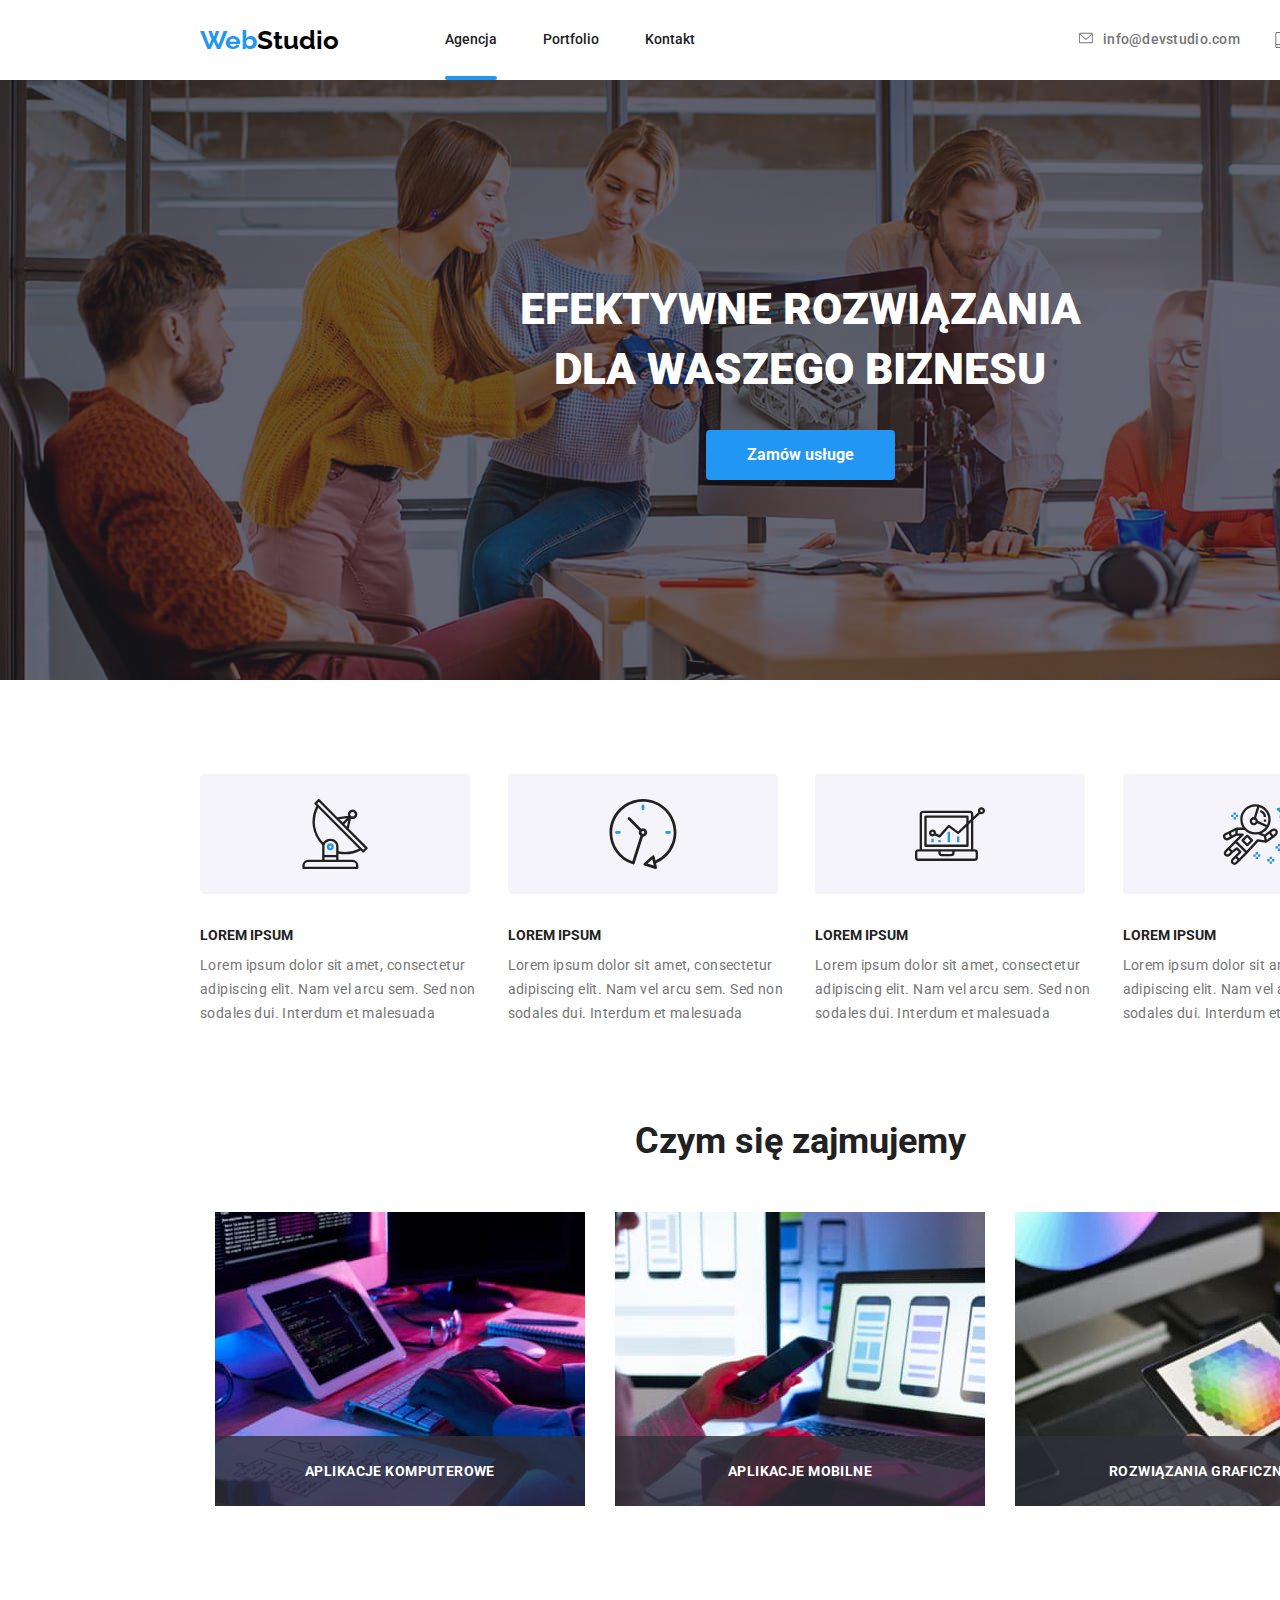
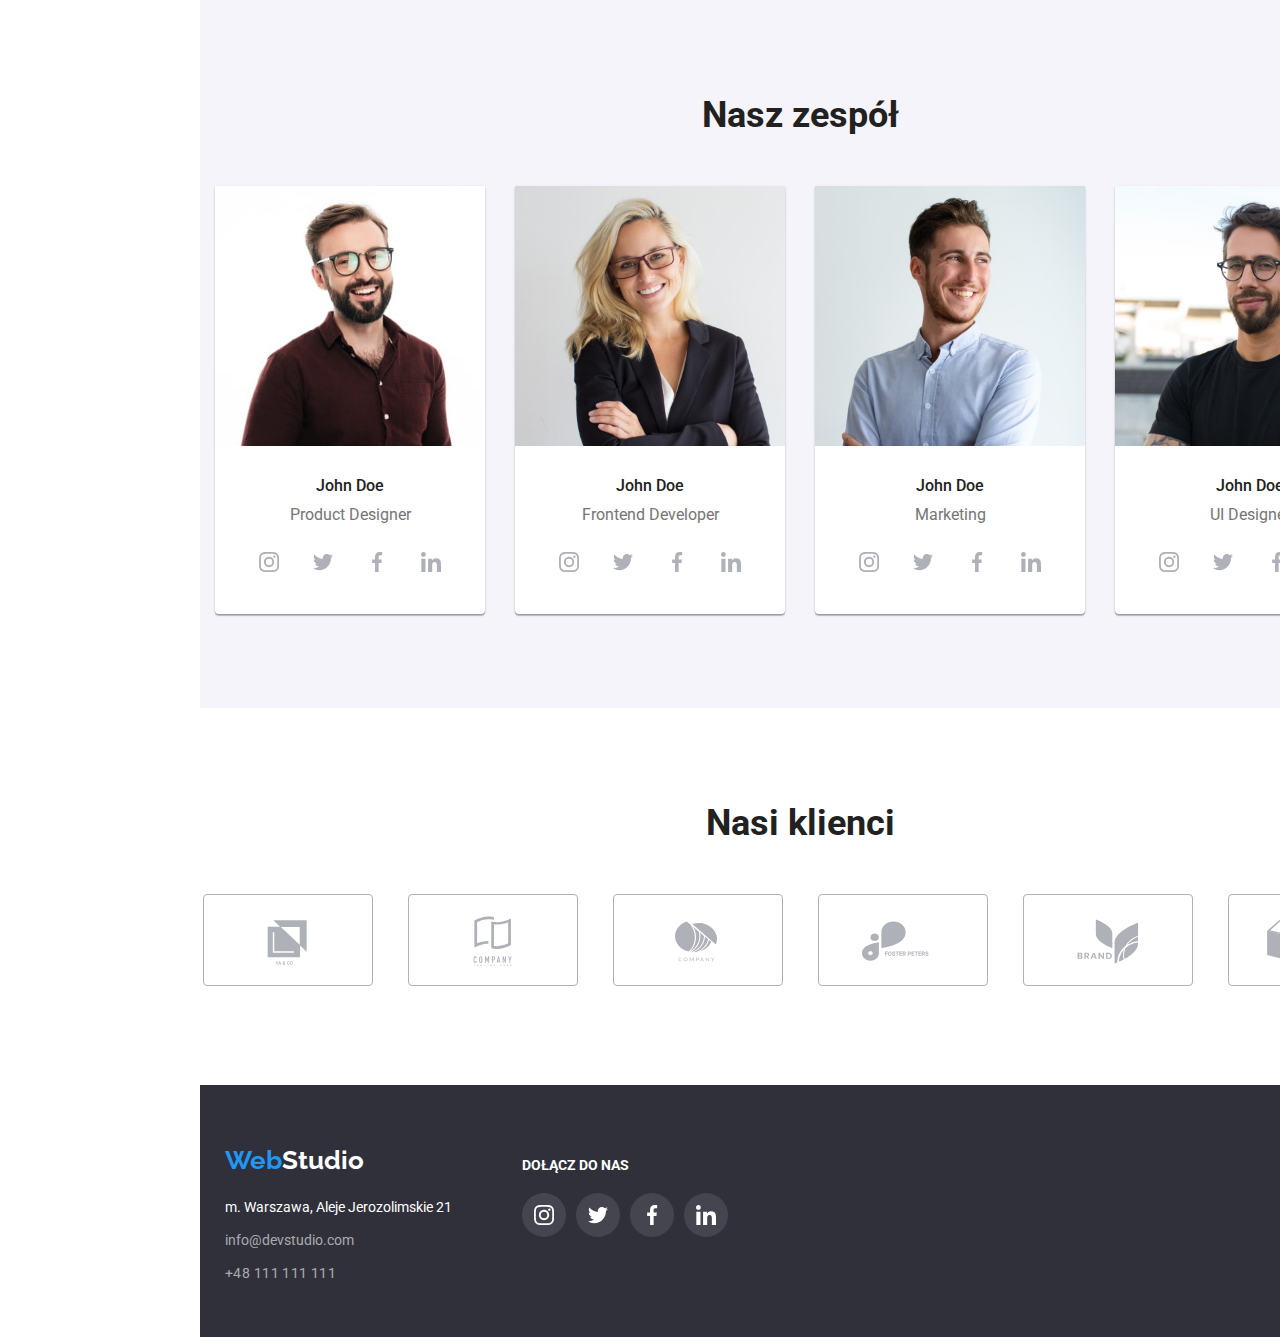
==== index.html @ d4139008 "init" ====
<!DOCTYPE html>
<html lang="pl">
  <head>
    <meta charset="UTF-8" />
    <meta http-equiv="X-UA-Compatible" content="IE=edge" />
    <meta name="viewport" content="width=device-width, initial-scale=1.0" />
    <title>Studio</title>
    <link rel="preconnect" href="https://fonts.googleapis.com" />
    <link rel="preconnect" href="https://fonts.gstatic.com" crossorigin />
    <link
      href="https://fonts.googleapis.com/css2?family=Raleway:wght@700&family=Roboto:wght@400;500;700;900&display=swap"
      rel="stylesheet"
    />
    <link rel="stylesheet" href="./css/modern-normalize.min.css" />
    <link rel="stylesheet" href="./css/styles.css" />
  </head>
  <body>
    <header class="head-container">
      <div class="mainpagefont"><span class="sitename">Web</span>Studio</div>
      <nav>
        <ul class="site-nav">
          <li>
            <a class="link" href="./index.html">Agencja</a>
            <div class="is-active"></div>
          </li>
          <li>
            <a class="link" href="./portfolio.html" target="_blank"
              >Portfolio</a
            >
          </li>
          <li><a class="link" href="/">Kontakt</a></li>
        </ul>
      </nav>
      <ul class="contacts no-points">
        <li class="header-contact-item">
          <a class="email-link" href="mailto:info@devstudio.com"
          ><svg class="envelope-icon" wight="16px" height="12px">
          <use href="./images/icons.svg#icon-envelope"></use>
          </svg> info@devstudio.com</a>
      </li>
        <li class="header-contact-item">
          <a class="phonenumber" href="tel:+48111111111">
          <svg class="phone-icon" wight="10px" height="16px">
          <use href="./images/icons.svg#icon-smartphone"></use>
        </svg> +48111111111</a>
      </li>
      </ul>
    </header>
    <main>
      <section class="sitetitle">
        <div class="sitetitle-shade"><h1 class="title">
          EFEKTYWNE ROZWIĄZANIA <br />
          DLA WASZEGO BIZNESU
        </h1>
        <button class="button-main" type="button" data-modal-open>Zamów usługe</button></div>
      </section>
      <ul class="no-points articles">
        <li>
          <svg class="article-box" widht="70px" height="70px">
            <use href="./images/icons.svg#icon-antenna-1"></use>
          </svg>
          <h3 class="article-title">LOREM IPSUM</h3>
          <p class="article-text">
            Lorem ipsum dolor sit amet, consectetur adipiscing elit. Nam vel
            arcu sem. Sed non sodales dui. Interdum et malesuada
          </p>
        </li>
        <li>
          <svg class="article-box" widht="70px" height="70px">
            <use href="./images/icons.svg#icon-clock-1"></use>
          </svg>
          <h3 class="article-title">LOREM IPSUM</h3>
          <p class="article-text">
            Lorem ipsum dolor sit amet, consectetur adipiscing elit. Nam vel
            arcu sem. Sed non sodales dui. Interdum et malesuada
          </p>
        </li>
        <li>
          <svg class="article-box" widht="70px" height="70px">
            <use href="./images/icons.svg#icon-diagram-1"></use>
          </svg>
          <h3 class="article-title">LOREM IPSUM</h3>
          <p class="article-text">
            Lorem ipsum dolor sit amet, consectetur adipiscing elit. Nam vel
            arcu sem. Sed non sodales dui. Interdum et malesuada
          </p>
        </li>
        <li>
          <svg class="article-box" widht="70px" height="70px">
            <use href="./images/icons.svg#icon-astronaut-1"></use>
          </svg>
          <h3 class="article-title">LOREM IPSUM</h3>
          <p class="article-text">
            Lorem ipsum dolor sit amet, consectetur adipiscing elit. Nam vel
            arcu sem. Sed non sodales dui. Interdum et malesuada
          </p>
        </li>
      </ul>
      <div>
        <section class="section">
          <h2 class="subtitle">Czym się zajmujemy</h2>
          <ul class="no-points whatwedo">
            <li>
              <div class="wedo"><img
                src="./images/img1.jpg"
                alt="Hands on keyboard coding in front of monitor"
                width="370"
                height="294"
              /><p class="label">Aplikacje komputerowe</p></div>
            </li>
            <li>
              <div class="wedo">
              <img
                src="./images/img2.jpg"
                alt="Phone holding on hand in front of computer"
                width="370"
                height="294"
              />
              <p class="label">Aplikacje mobilne</p>
            </div>
            </li>
            <li>
              <div class="wedo">
              <img
                src="./images/img3.jpg"
                alt="Checking colors on tablet"
                width="370"
                height="294"
              />
              <p class="label">Rozwiązania graficzne</p>
              </div>
            </li>
          </ul>
        </section>
      </div>
      <div class="section team">
        <section>
          <h2 class="subtitle ourteam">Nasz zespół</h2>
          <ul class="no-points teammembers">
            <li><figure class="team-part">
                <img
              
                src="./images/teammember1.jpg"
                alt="Man in brown shirt is smiling"
                width="270"
                height="260"
              />
              <ficaption>
              <p class="team-member">John Doe</p>
              <p class="team-position">Product Designer</p>
              <div class="socials-box">
                    <div class="social-icons">
                      <svg class="socialmedia" width="20px" height="20px">
                      <use href="./images/icons.svg#icon-instagram-2"></use>
                    </svg></div>
                    <div class="social-icons">
                    <svg class="socialmedia" width="20px" height="20px">
                      <use href="./images/icons.svg#icon-twitter-1"></use>
                    </svg></div>
                    <div class="social-icons">
                    <svg class="socialmedia"width="20px" height="20px">
                      <use href="./images/icons.svg#icon-facebook-1"></use>
                    </svg></div>
                    <div class="social-icons">
                      <svg class="socialmedia"width="20px" height="20px">
                      <use href="./images/icons.svg#icon-linkedin-1"></use>
                    </svg></div>
                  </div>
              </figcaption>
              </figure>
            </li>
            <li>
              <figure class="team-part">
                <img
                  src="./images/teammember2.jpg"
                  alt="Blond women with glasses is smiling"
                  width="270"
                  height="260"
                />
                <figcaption>
                  <p class="team-member">John Doe</p>
                  <p class="team-position">Frontend Developer</p>
                 <div class="socials-box">
                    <div class="social-icons">
                      <svg class="socialmedia" width="20px" height="20px">
                      <use href="./images/icons.svg#icon-instagram-2"></use>
                    </svg></div>
                    <div class="social-icons">
                    <svg class="socialmedia" width="20px" height="20px">
                      <use href="./images/icons.svg#icon-twitter-1"></use>
                    </svg></div>
                    <div class="social-icons">
                    <svg class="socialmedia" width="20px" height="20px">
                      <use href="./images/icons.svg#icon-facebook-1"></use>
                    </svg></div>
                    <div class="social-icons">
                      <svg class="socialmedia"width="20px" height="20px">
                      <use href="./images/icons.svg#icon-linkedin-1"></use>
                    </svg></div>
                  </div>
                </figcaption>
              </figure>
            </li>
            <li>
              <figure class="team-part">
                <img
                  src="./images/teammember3.jpg"
                  alt="Man in blue shirt is smiling"
                  width="270"
                  height="260"
                />
                <figcaption>
                  <p class="team-member">John Doe</p>
                  <p class="team-position">Marketing</p>
                  <div class="socials-box">
                    <div class="social-icons">
                      <svg class="socialmedia" width="20px" height="20px">
                      <use href="./images/icons.svg#icon-instagram-2"></use>
                    </svg></div>
                    <div class="social-icons">
                    <svg class="socialmedia" width="20px" height="20px">
                      <use href="./images/icons.svg#icon-twitter-1"></use>
                    </svg></div>
                    <div class="social-icons">
                    <svg class="socialmedia"width="20px" height="20px">
                      <use href="./images/icons.svg#icon-facebook-1"></use>
                    </svg></div>
                    <div class="social-icons">
                      <svg class="socialmedia"width="20px" height="20px">
                      <use href="./images/icons.svg#icon-linkedin-1"></use>
                    </svg></div>
                  </div>
                </figcaption>
              </figure>
            </li>
            <li>
              <figure class="team-part">
                <img
                  src="./images/teammember4.jpg"
                  alt="Man in blach T-shirt is smiling"
                  width="270"
                  height="260"
                />
                <figcaption>
                  <p class="team-member">John Doe</p>
                  <p class="team-position">UI Designer</p>
                  <div class="socials-box">
                    <div class="social-icons">
                      <svg class="socialmedia" width="20px" height="20px">
                      <use href="./images/icons.svg#icon-instagram-2"></use>
                    </svg></div>
                    <div class="social-icons">
                    <svg class="socialmedia" width="20px" height="20px">
                      <use href="./images/icons.svg#icon-twitter-1"></use>
                    </svg></div>
                    <div class="social-icons">
                    <svg class="socialmedia"width="20px" height="20px">
                      <use href="./images/icons.svg#icon-facebook-1"></use>
                    </svg></div>
                    <div class="social-icons">
                      <svg class="socialmedia"width="20px" height="20px">
                      <use href="./images/icons.svg#icon-linkedin-1"></use>
                    </svg></div>
                  </div>
                </figcaption>
              </figure>
            </li>
          </ul>
        </section>
      </div>
      <div>
        <section class="section">
          <h2 class="subtitle">Nasi klienci</h2>
          <ul class="no-points clients-box">
            <li>
              <svg class="client" width="106px" height="60.04px">
                <use href="./images/icons.svg#icon-Logo-1"></use>
              </svg>
            </li>
            <li>
              <svg class="client" width="106px" height="60.04px">
                <use href="./images/icons.svg#icon-Logo"></use>
              </svg>
            </li>
            <li>
              <svg class="client" width="106px" height="60px">
                <use href="./images/icons.svg#icon-Logo-2"></use>
              </svg>
            </li>
            <li>
              <svg class="client" width="106px" height="60px">
                <use href="./images/icons.svg#icon-Logo-3"></use>
              </svg>
            </li>
            <li>
              <svg class="client" width="106px" height="60px">
                <use href="./images/icons.svg#icon-Logo-4"></use>
              </svg>
            </li>
            <li>
              <svg class="client" width="106px" height="60px">
                <use href="./images/icons.svg#icon-Logo-5"></use>
              </svg>
            </li>
          </ul>
        </section>
      </div>
    </main>
    <footer class="foot-container">
      <div class="footer-blocks">
        <div class="footer-first-block">
          <div class="footermainpagefont"><span class="sitename">Web</span>Studio</div>
      <address class="company-address"> m. Warszawa, Aleje Jerozolimskie 21
      </address>
      <a class="footer-email-link" href="mailto:info@devstudio.com"
        >info@devstudio.com</a>
      <a class="footer-phonenumber" href="tel:+48111111111">+48 111 111 111</a>
    </div>
  <div class="footer-second-block">
    <p class="footer-join-us">Dołącz do nas</p>
              <div class="footer-socials-box">
                    <div class="footer-social-icons">
                      <svg class="footer-socialmedia" width="20px" height="20px">
                      <use href="./images/icons.svg#icon-instagram-2"></use>
                    </svg></div>
                    <div class="footer-social-icons">
                    <svg class="footer-socialmedia" width="20px" height="20px">
                      <use href="./images/icons.svg#icon-twitter-1"></use>
                    </svg></div>
                    <div class="footer-social-icons">
                    <svg class="footer-socialmedia"width="20px" height="20px">
                      <use href="./images/icons.svg#icon-facebook-1"></use>
                    </svg></div>
                    <div class="footer-social-icons">
                      <svg class="footer-socialmedia"width="20px" height="20px">
                      <use href="./images/icons.svg#icon-linkedin-1"></use>
                    </svg></div>
                  </div>
  </div>
</div>
</footer>
<div class="backdrop not-hidden is-hidden" data-modal>
  <div class="modal">
<button type="button" class="close-btn" data-modal-close><svg xmlns="http://www.w3.org/2000/svg" width="18" height="18" fill="none"><path fill="#000" d="M15 4.108 13.892 3 9.5 7.392 5.108 3 4 4.108 8.392 8.5 4 12.892 5.108 14 9.5 9.608 13.892 14 15 12.892 10.608 8.5 15 4.108Z"/></svg></button>
  </div>
</div>
<script src="./js/modal.js"></script>
</body>
</html>
---- css/styles.css ----
*,
*::before,
*::after {
  box-sizing: border-box;
}
:root {
  --brand-color: #2196f3;
  --almost-black: #212121;
  --total-black: #000000;
  --total-white: #ffffff;
  --light-grey: #757575;
  --dark-grey: #2f303a;
  --almost-white: #f5f4fa;
  --middle-grey: rgba(255, 255, 255, 0.6);
  --almost-grey: #ececec;
  --for-border: #eeeeee;
  --icon-border: #afb1b8;
  --footer-icon: rgba(255, 255, 255, 0.1);
  --shade: rgba(47, 48, 58, 0.4);
}
body {
  width: 1600px;
  font-family: "Roboto", "Raleway", sans-serif;
  font-style: normal;
  color: var(--almost-black);
}

.section {
  padding-top: 94px;
  padding-bottom: 94px;
}
header {
  width: 1600px;
}
.head-container {
  display: flex;
  width: 1200px;
  height: 80px;
  margin: 0 auto;
  justify-content: space-between;
  flex-direction: row;
  align-items: center;
}
/*header*/

.mainpagefont {
  display: inline-block;
  margin: 0;
  padding: 0;
  font-family: "Raleway";
  font-weight: 700;
  font-size: 26px;
  line-height: 1.19;
  color: var(--total-black);
  background-color: var(--total-white);
}
.sitename {
  color: var(--brand-color);
}
.link {
  text-decoration: none;
}
.site-nav {
  display: flex;
  max-height: 80px;
  justify-content: space-around;
  align-content: center;
  list-style-type: none;
  gap: 46px;
  margin-top: 0px;
  margin-left: 93px;
  margin-right: 371px;
  margin-bottom: 0px;
  padding-left: 0;
}
.site-nav .link {
  display: inline-block;
  font-weight: 500;
  font-size: 14px;
  line-height: 1.14;
  color: var(--almost-black);
  margin-top: 0;
  padding-top: 32px;
  padding-bottom: 28px;
  transition-property: color;
  transition-duration: 250ms;
  transition-timing-function: cubic-bezier(0.4, 0, 0.2, 1);
}
.site-nav .link:hover,
.site-nav .link:focus,
.site-nav .link:active {
  color: var(--brand-color);
}

.site-nav .is-active::after {
  content: "";
  display: block;
  width: auto;
  height: 4px;
  margin-bottom: 28px;
  border-radius: 2px;
  background-color: var(--brand-color);
}
.contacts {
  display: flex;
  padding: 0;
  margin: 0;
  justify-content: space-around;
  align-items: center;
  gap: 30px;
}
.envelope-icon {
  margin-right: 10px;
  fill: currentColor;
  cursor: pointer;
  transition-property: color;
  transition-duration: 250ms;
  transition-timing-function: cubic-bezier(0.4, 0, 0.2, 1);
}
.envelope-icon:hover,
.envelope-icon:focus {
  color: var(--brand-color);
}
.email-link {
  display: flex;
  text-decoration: none;
  font-weight: 500;
  font-size: 14px;
  line-height: 1.14;
  color: var(--light-grey);
  letter-spacing: 0.02em;
  width: 161px;
  height: 16px;
  cursor: pointer;
  transition-property: color;
  transition-duration: 250ms;
  transition-timing-function: cubic-bezier(0.4, 0, 0.2, 1);
}
.email-link:hover,
.email-link:focus {
  color: var(--brand-color);
}
.phonenumber {
  display: flex;
  flex-wrap: nowrap;
  text-decoration: none;
  font-weight: 500;
  font-size: 14px;
  line-height: 1.14;
  color: var(--light-grey);
  letter-spacing: 0.02em;
  width: 130px;
  height: 16px;
  cursor: pointer;
  transition-property: color;
  transition-duration: 250ms;
  transition-timing-function: cubic-bezier(0.4, 0, 0.2, 1);
}
.phone-icon {
  margin-right: 10px;
  fill: currentColor;
  cursor: pointer;
  transition-property: color;
  transition-duration: 250ms;
  transition-timing-function: cubic-bezier(0.4, 0, 0.2, 1);
}
.phonenumber:hover,
.phonenumber:focus,
.phonenumber:active {
  color: var(--brand-color);
}
.phone-icon:hover,
.phone-icon:focus {
  color: var(--brand-color);
}
/*main*/

.sitetitle {
  background-color: var(--dark-grey);
  display: flex;
  flex-direction: column;
  align-items: center;
  padding-bottom: 200px;

  background-image: url(../images/studio.jpg);
  background-position: center;
  background-size: cover;
  height: 600px;
}
.sitetitle-shade {
  width: 100%;

  background-color: var(--shade);
  display: flex;
  flex-direction: column;
  align-items: center;
  padding-bottom: 200px;

  height: 600px;
}
.title {
  margin: 0;
  padding: 200px 452px 30px 452px;
  font-weight: 900;
  font-size: 44px;
  text-align: center;
  line-height: 1.36;
  color: var(--total-white);
}

.button-main {
  align-items: center;
  margin: auto;
  padding: 10px 41px 10px 41px;
  background-color: var(--brand-color);
  border: var(--brand-color);
  border-radius: 4px;
  box-shadow: 0px 4px 4px rgba(0, 0, 0, 0.15);
  color: var(--total-white);
  cursor: pointer;
  font-weight: 700;
  font-size: 16px;
  line-height: 1.88;
}

.no-points {
  list-style-type: none;
}
.articles {
  display: flex;
  width: 1200px;
  margin: 0 auto;
  padding-top: 94px;
  padding-left: 0;
  gap: 30px;
}
.article-box {
  max-width: 270px;
  height: 120px;
  padding: 25px 100px;
  margin-bottom: 30px;
  border-radius: 4px;
  background-color: var(--almost-white);

  background-repeat: no-repeat;
  background-size: contain;
}
.article-title {
  margin: 0;
  padding-bottom: 10px;
  font-weight: 700;
  font-size: 14px;
  line-height: 1.14;
  text-transform: uppercase;
  color: var(--almost-black);
}
.article-text {
  margin: 0;
  font-size: 14px;
  line-height: 1.71;
  letter-spacing: 0.03em;
  color: var(--light-grey);
}

.whatwedo {
  display: flex;
  margin: 0 auto;
  width: 1200px;
  justify-content: center;
  gap: 30px;
  padding-left: 0;
}
.wedo {
  position: relative;
  margin: 0;
  top: 0;
  overflow: hidden;
}
.wedo > .label {
  position: absolute;
  width: 370px;
  height: 70px;
  font-style: normal;
  font-weight: 700;
  font-size: 14px;
  line-height: 16px;
  text-align: center;
  letter-spacing: 0.03em;
  text-transform: uppercase;
  color: var(--total-white);
  background-color: rgba(47, 48, 58, 0.8);
  top: 224px;
  left: 0;
  bottom: 0;
  margin: 0;
  padding-top: 27px;
}
.subtitle {
  font-weight: 700;
  font-size: 36px;
  line-height: 1.17;
  text-align: center;
  color: var(--almost-black);
  padding-bottom: 50px;
  margin: 0;
}
.team {
  background-color: var(--almost-white);
  width: 1200px;
  margin: 0 auto;
}
.ourteam {
  margin: 0;
  padding-bottom: 50px;
}

.teammembers {
  display: flex;
  margin: 0 auto;
  width: 1200px;
  justify-content: center;
  gap: 30px;
  padding-left: 0;
}
.team .team-part {
  background-color: var(--total-white);
  margin: 0 auto;
  width: 270px;
  height: 428px;
  box-shadow: 0px 1px 3px rgba(0, 0, 0, 0.12), 0px 1px 1px rgba(0, 0, 0, 0.14),
    0px 2px 1px rgba(0, 0, 0, 0.2);
  border-radius: 0px 0px 4px 4px;
}
.team-member {
  font-weight: 500;
  font-size: 16px;
  line-height: 1.19;
  color: var(--almost-black);
  margin: 0 auto;
  padding-top: 30px;
  padding-bottom: 10px;
  text-align: center;
}
.team-position {
  font-size: 16px;
  line-height: 1.19;
  color: var(--light-grey);
  text-align: center;
  margin: 0 auto;
  padding-bottom: 16px;
}
.socials-box {
  display: flex;
  margin: auto;
  margin-bottom: 18px;
  padding-bottom: 0;
  max-width: 206px;
  max-height: 56px;
  justify-content: space-around;
  gap: 10px;
}
.social-icons {
  width: 44px;
  height: 44px;
  border-radius: 50%;
  cursor: pointer;
  transition-property: background-color, fill;
  transition-duration: 250ms;
  transition-timing-function: cubic-bezier(0.4, 0, 0.2, 1);
}
.socialmedia {
  margin: 12px;
  fill: var(--icon-border);
}
.social-icons:hover,
.social-icons:focus {
  background-color: var(--brand-color);
}
.social-icons:hover > .socialmedia,
.social-icons:focus > .socialmedia {
  fill: var(--total-white);
}

.clients-box {
  display: flex;
  margin: 0 auto;
  width: 1200px;
  justify-content: space-around;
  gap: 30px;
  padding-left: 0;
  border-radius: 4px;
  background-repeat: no-repeat;
  background-size: contain;
}
.client {
  width: 170px;
  height: 92px;
  padding: 18px 32px 14px 32px;
  justify-content: center;
  fill: var(--icon-border);
  border: 1px solid var(--icon-border);
  border-radius: 4px;
  cursor: pointer;
  transition-property: fill, border, border-radius;
  transition-duration: 250ms;
  transition-timing-function: cubic-bezier(0.4, 0, 0.2, 1);
}
.client:hover,
.client:focus {
  fill: var(--brand-color);
  border: 1px solid var(--brand-color);
  border-radius: 4px;
}
/*portfolio*/
.container {
  max-width: 1200px;
  margin: 0 auto;
  padding: 0;
  padding-top: 94px;
  padding-bottom: 94px;
}
.buttons {
  display: flex;
  width: 572px;
  height: 54px;
  gap: 8px;
  justify-content: center;
  align-items: flex-start;
  margin: 0 auto;
  padding-left: 0;
  padding-top: 0;
  padding-bottom: 34px;
}

.portfolio-button {
  align-items: center;
  margin: auto;
  background-color: var(--almost-white);
  border: var(--brand-color);
  border-radius: 4px;
  color: var(--almost-black);
  cursor: pointer;
  font-weight: 500;
  font-size: 16px;
  line-height: 1.62;
  text-align: center;
  letter-spacing: 0.03em;
  transition-property: color, background-color, box-shadow;
  transition-duration: 250ms;
  transition-timing-function: cubic-bezier(0.4, 0, 0.2, 1);
}
.portfolio-button:hover,
.portfolio-button:focus,
.portfolio-button:active {
  color: var(--total-white);
  background-color: var(--brand-color);
  box-shadow: 0px 3px 1px rgba(0, 0, 0, 0.1), 0px 1px 2px rgba(0, 0, 0, 0.08),
    0px 2px 2px rgba(0, 0, 0, 0.12);
}

.all-projects {
  display: flex;
  max-width: 100%;
  flex-wrap: wrap;
  gap: 30px;
  margin: 0 auto;
  padding: 0;
  justify-content: space-around;
  align-content: space-around;
}
.project {
  display: block;
  margin: 0 auto;
  cursor: pointer;
  transition-property: box-shadow, transform;
  transition-duration: 250ms;
  transition-timing-function: cubic-bezier(0.4, 0, 0.2, 1);
}
.project:hover,
.project:focus {
  box-shadow: 0px 1px 1px rgba(0, 0, 0, 0.12), 0px 4px 4px rgba(0, 0, 0, 0.06),
    1px 4px 6px rgba(0, 0, 0, 0.16);
}
.all-projects .project {
  background-color: var(--total-white);
  width: 370px;
  height: 404px;
}
.aboutproject {
  position: relative;
  overflow: hidden;
}
.overlay {
  position: absolute;
  top: 0;
  left: 0;
  width: 100%;
  height: 100%;
  background-color: rgba(33, 150, 243, 0.9);
  transform: translatey(100%);
  transition: transform 250ms ease-in-out;
}
.overlay p {
  color: var(--total-white);
  font-size: 18px;
  line-height: 1.55;
  letter-spacing: 0.03em;
  padding: 49px 45px 49px 24px;
  margin: 0;
}
.project:hover .overlay {
  transform: translateX(0);
}

.undersign {
  border: 1px solid var(--for-border);
  border-top: none;
}
.portfolio-subtitle {
  font-weight: 700;
  font-size: 18px;
  line-height: 2;
  color: var(--almost-black);
  margin: 0;
  padding: 20px 24px 4px 24px;
}
.portfolio-link {
  font-size: 16px;
  line-height: 1.87;
  color: var(--light-grey);
  padding-left: 24px;
  padding-right: 24px;
  padding-bottom: 20px;
  margin: 0;
}

/*footer*/
footer {
  display: block;
  background-color: var(--dark-grey);
  width: 1600px;
  height: 252px;
  padding: 0;
}
.foot-container {
  width: 1200px;
  margin: 0 auto;
  padding-left: 25px;
}
.footer-blocks {
  display: flex;
}
.footer-first-block {
  display: inline-block;
  margin-right: 70px;
}
.footermainpagefont {
  font-family: "Raleway";
  font-weight: 700;
  font-size: 26px;
  line-height: 1.19;
  color: var(--total-white);
  padding-top: 60px;
  padding-bottom: 20px;
  margin-right: 70px;
}
.company-address {
  font-style: normal;
  font-size: 14px;
  line-height: 1.71;
  color: var(--total-white);
  padding-bottom: 9px;
}
.footer-email-link {
  display: block;
  text-decoration: none;
  font-size: 14px;
  line-height: 1.71;
  color: var(--middle-grey);
  padding-bottom: 9px;
  transition-property: color;
  transition-duration: 250ms;
  transition-timing-function: cubic-bezier(0.4, 0, 0.2, 1);
}
.footer-phonenumber {
  display: block;
  text-decoration: none;
  font-size: 14px;
  line-height: 1.71;
  letter-spacing: 0.03em;
  color: var(--middle-grey);
  transition-property: color;
  transition-duration: 250ms;
  transition-timing-function: cubic-bezier(0.4, 0, 0.2, 1);
}
.footer-email-link:hover,
.footer-email-link:focus,
.footer-email-link:active {
  color: var(--brand-color);
}

.footer-phonenumber:hover,
.footer-phonenumber:focus,
.footer-phonenumber:active {
  color: var(--brand-color);
}
.footer-second-block {
  display: inline-block;
  margin-top: 72px;
  width: 206px;
  height: 80px;
}
.footer-join-us {
  font-size: 14px;
  font-weight: 700;
  line-height: 1.17;
  text-transform: uppercase;
  color: var(--total-white);
  margin: 0 auto;
  padding-bottom: 20px;
}
.footer-socials-box {
  display: flex;
  margin: auto;
  padding: 0;
  justify-content: space-around;
  gap: 10px;
}
.footer-social-icons {
  width: 44px;
  height: 44px;
  background-color: var(--footer-icon);
  border-radius: 50%;
  cursor: pointer;
  transition-property: background-color, fill;
  transition-duration: 250ms;
  transition-timing-function: cubic-bezier(0.4, 0, 0.2, 1);
}
.footer-socialmedia {
  margin: 12px;
  fill: var(--total-white);
}
.footer-social-icons:hover,
.footer-social-icons:focus {
  background-color: var(--brand-color);
}
.footer-social-icons:hover > .footer-socialmedia,
.footer-social-icons:focus > .footer-socialmedia {
  fill: var(--total-white);
}

/*okno modalne*/
.backdrop {
  position: fixed;
  top: 0;
  left: 0;
  width: 100%;
  height: 100%;
  background: rgba(0, 0, 0, 0.2);
}
.modal {
  position: absolute;
  top: 50%;
  left: 50%;
  width: 528px;
  min-height: 581px;
  place-items: center;
  transform: translate(-50%, -50%);
  background: var(--total-white);
  box-shadow: 0px 1px 3px rgba(0, 0, 0, 0.12), 0px 1px 1px rgba(0, 0, 0, 0.14),
    0px 2px 1px rgba(0, 0, 0, 0.2);
  border-radius: 4px;
}
.not-hidden {
  transition-duration: 1s;
  transition-delay: 10ms;
  transform: scale(1);
  opacity: 1;
}

.close-btn {
  position: absolute;
  display: block;
  top: 8px;
  right: 8px;
  width: 30px;
  height: 30px;
  padding: 6px;
  align-content: center;
  background-color: var(--total-white);
  border: 1px solid rgba(0, 0, 0, 0.1);
  border-radius: 50%;
  cursor: pointer;
}
.is-hidden {
  opacity: 0;
  visibility: hidden;
  pointer-events: none;
}
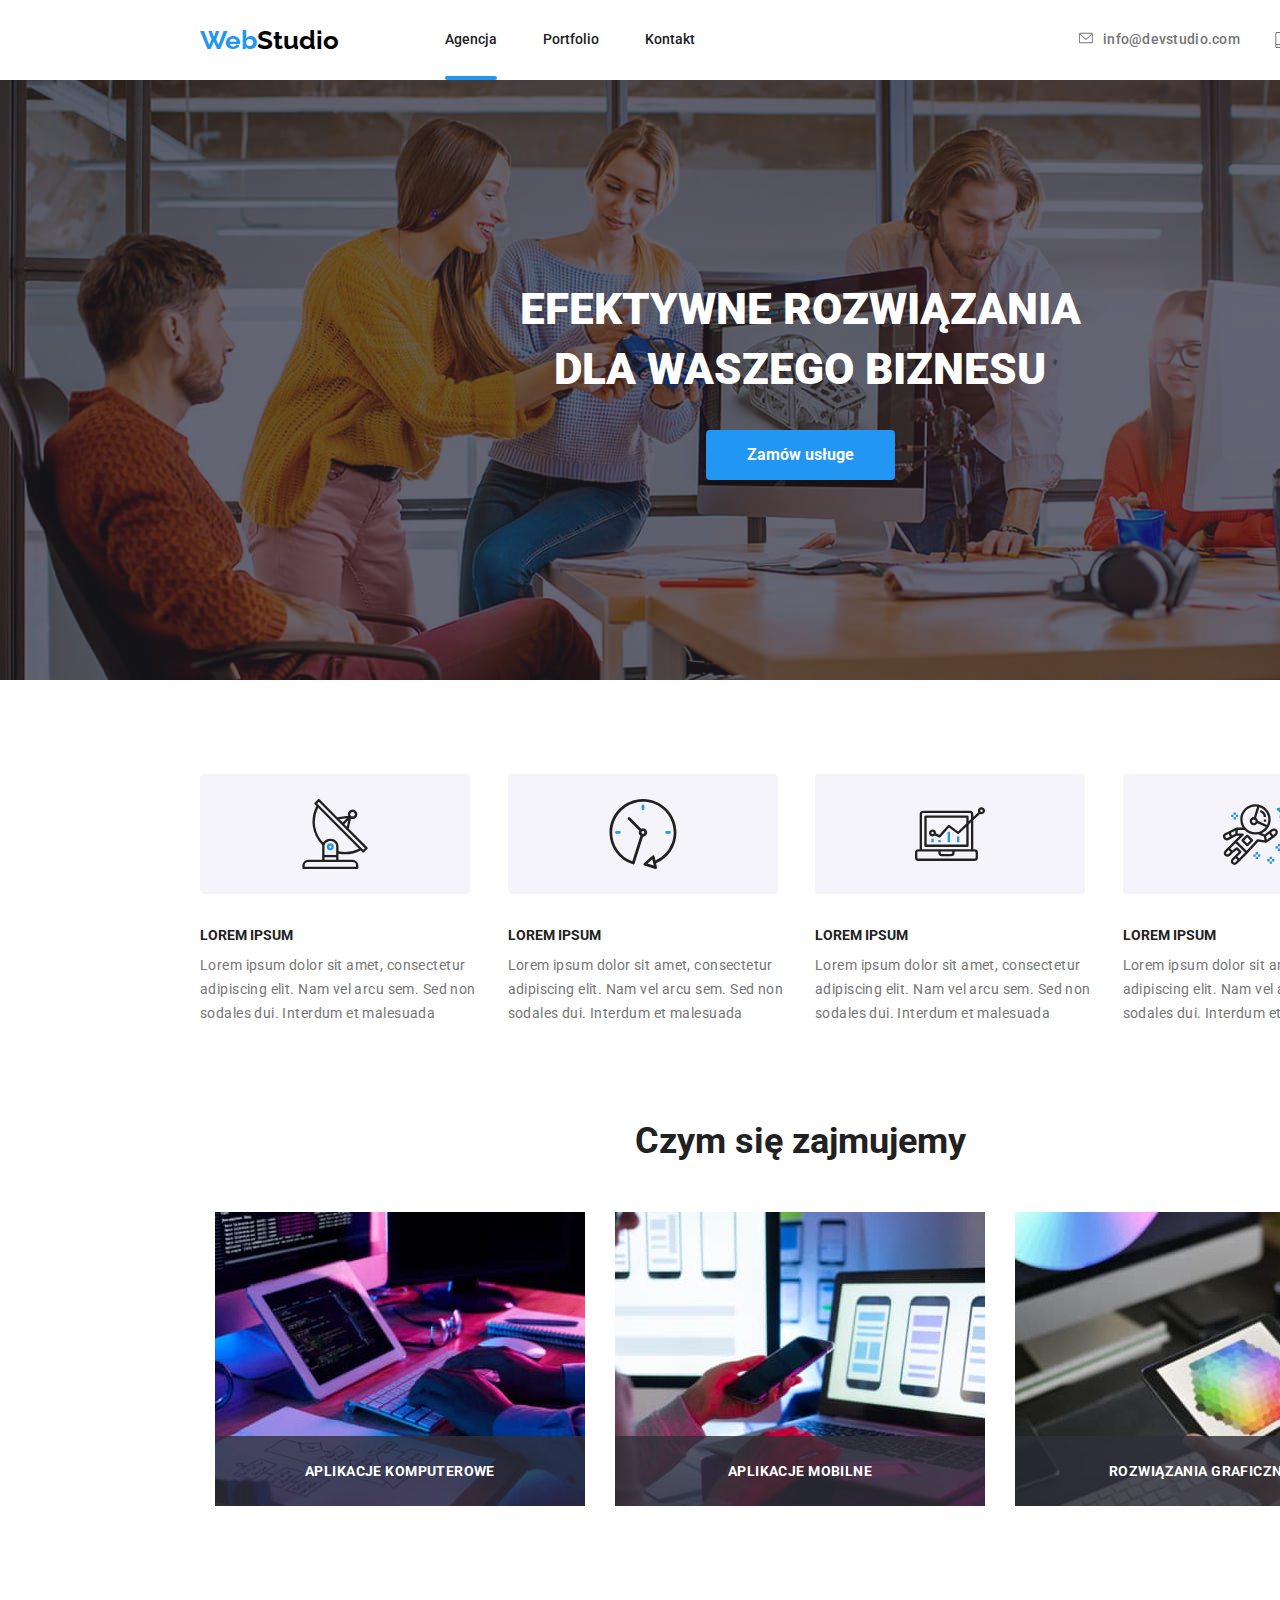
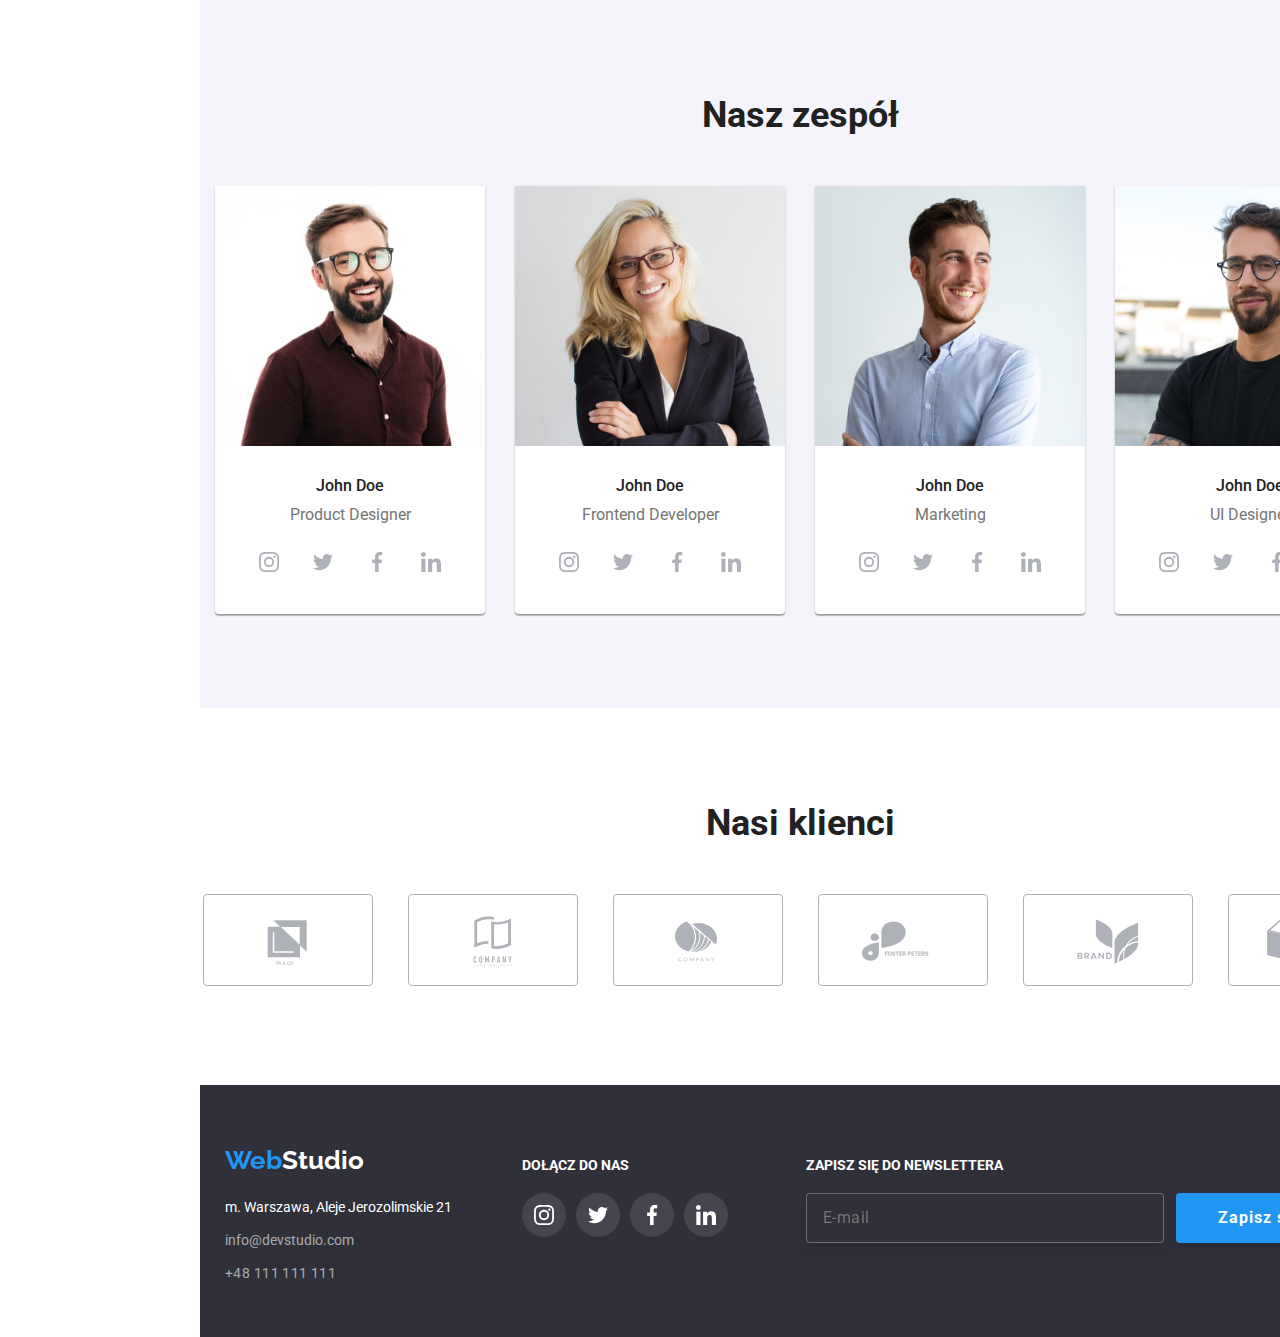
==== commit de1475ba: "half" ====
--- a/index.html
+++ b/index.html
@@ -337,12 +337,53 @@
                     </svg></div>
                   </div>
   </div>
+    <div class="footer-third-block">
+    <p class="footer-newsletter">Zapisz się do newslettera</p>
+              <form class="newsletter-form">
+                <label for="user-email" class="newsletter-email-box">
+                  <input type="email" name="email" id="user-email" placeholder="E-mail"/>
+                </label>
+                <button class="newsletter-btn" type="submit">Zapisz się
+                  <svg widht="24px" height="24px">
+            <use href="./images/icons.svg#icon-icon-send"></use>
+          </svg>
+                </button>
+              </form>
+  </div>
 </div>
 </footer>
 <div class="backdrop not-hidden is-hidden" data-modal>
   <div class="modal">
-<button type="button" class="close-btn" data-modal-close><svg xmlns="http://www.w3.org/2000/svg" width="18" height="18" fill="none"><path fill="#000" d="M15 4.108 13.892 3 9.5 7.392 5.108 3 4 4.108 8.392 8.5 4 12.892 5.108 14 9.5 9.608 13.892 14 15 12.892 10.608 8.5 15 4.108Z"/></svg></button>
-  </div>
+<form>
+  <h3>Zostaw swoje dane w formularzu poniżej</h3>
+    <label for="name">Imię</label>
+    <input id="name" type="name" name="name">
+    <svg widht="18px" height="18px">
+            <use href="./images/icons.svg#icon-person-black-18dp-1"></use>
+          </svg>    
+  <label for="tel">Telefon</label>
+    <input id="tel" type="tel" name="phone">
+    <svg widht="18px" height="18px">
+            <use href="./images/icons.svg#icon-phone-black-18dp-1"></use>
+          </svg>
+  <label for="email">Email</label>
+    <input id="email" type="email" name="email">
+    <svg widht="18px" height="18px">
+            <use href="./images/icons.svg#icon-email-black-18dp-1"></use>
+          </svg>
+  <label>Komentarz</label>
+  <textarea name="text" rows="5" placeholder="Wprowadź tekst"></textarea>
+<label for="gdpr">Oświadczam, iż akceptuję Regulamin i Politykę prywatności</label>
+  <input type="checkbox" name="agreedToGDPR" id="gdpr">
+<button class="send-btn" type="submit">Wyślij</button>
+</form>
+<button type="button" class="close-btn" data-modal-close>
+  
+    <svg widht="18px" height="18px">
+      <use href="./images/icons.svg#icon-close-black-18dp-2-1"></use>
+       </svg>
+        </div>
+        </button>
 </div>
 <script src="./js/modal.js"></script>
 </body>
--- a/css/styles.css
+++ b/css/styles.css
@@ -607,6 +607,7 @@
 .footer-second-block {
   display: inline-block;
   margin-top: 72px;
+  margin-right: 78px;
   width: 206px;
   height: 80px;
 }
@@ -647,6 +648,77 @@
 .footer-social-icons:hover > .footer-socialmedia,
 .footer-social-icons:focus > .footer-socialmedia {
   fill: var(--total-white);
+}
+.footer-third-block {
+  display: inline-flexbox;
+  margin: 72px 0 94px 0;
+  width: 570px;
+  height: 86px;
+}
+.footer-newsletter {
+  font-size: 14px;
+  font-weight: 700;
+  line-height: 1.17;
+  text-transform: uppercase;
+  color: var(--total-white);
+  margin: 0 auto;
+  padding-bottom: 20px;
+}
+.newsletter-form {
+  display: flex;
+  max-width: 100%;
+  justify-content: space-between;
+  gap: 12px;
+  padding-left: 0;
+}
+.newsletter-email-box {
+  display: inline-flex;
+  width: 358px;
+  height: 50px;
+  margin: 0;
+  padding: 0;
+}
+.newsletter-email-box input[type="email"] {
+  width: 100%;
+  background-color: var(--dark-grey);
+  padding-left: 16px;
+  border: 1px solid rgba(255, 255, 255, 0.3);
+  filter: drop-shadow(0px 4px 4px rgba(0, 0, 0, 0.15));
+  border-radius: 4px;
+  font-size: 16px;
+  line-height: 1.25;
+  display: flex;
+  align-items: center;
+  letter-spacing: 0.03em;
+  color: rgba(255, 255, 255, 0.6);
+}
+.newsletter-btn {
+  display: inline-flex;
+  align-items: center;
+  width: 200px;
+  height: 50px;
+  gap: 24px;
+  background-color: var(--brand-color);
+  border: var(--brand-color);
+  border-radius: 4px;
+  box-shadow: 0px 4px 4px rgba(0, 0, 0, 0.15);
+  cursor: pointer;
+}
+.newsletter-btn[type="submit"] {
+  display: inline-flex;
+  padding-left: 42px;
+  margin: 0;
+  color: var(--total-white);
+  font-weight: 700;
+  font-size: 16px;
+  line-height: 1.88;
+  align-items: center;
+  text-align: center;
+  letter-spacing: 0.06em;
+}
+.newsletter-btn svg {
+  width: 24px;
+  height: 24px;
 }
 
 /*okno modalne*/
@@ -671,11 +743,40 @@
     0px 2px 1px rgba(0, 0, 0, 0.2);
   border-radius: 4px;
 }
+.modal h3 {
+  text-align: center;
+  font-weight: 700;
+  font-size: 20px;
+  line-height: 1, 15;
+  text-align: center;
+  letter-spacing: 0.03em;
+  color: var(--almost-black);
+}
+.modal form {
+  display: flex;
+  flex-direction: column;
+  padding: 37px, 40px, 43px, 40px;
+}
+
 .not-hidden {
   transition-duration: 1s;
   transition-delay: 10ms;
   transform: scale(1);
   opacity: 1;
+}
+.send-btn {
+  align-items: center;
+  margin: auto;
+  padding: 10px 41px 10px 41px;
+  background-color: var(--brand-color);
+  border: var(--brand-color);
+  border-radius: 4px;
+  box-shadow: 0px 4px 4px rgba(0, 0, 0, 0.15);
+  color: var(--total-white);
+  cursor: pointer;
+  font-weight: 700;
+  font-size: 16px;
+  line-height: 1.88;
 }
 
 .close-btn {
@@ -692,6 +793,11 @@
   border-radius: 50%;
   cursor: pointer;
 }
+.close-btn svg {
+  width: 18px;
+  height: 18px;
+}
+
 .is-hidden {
   opacity: 0;
   visibility: hidden;
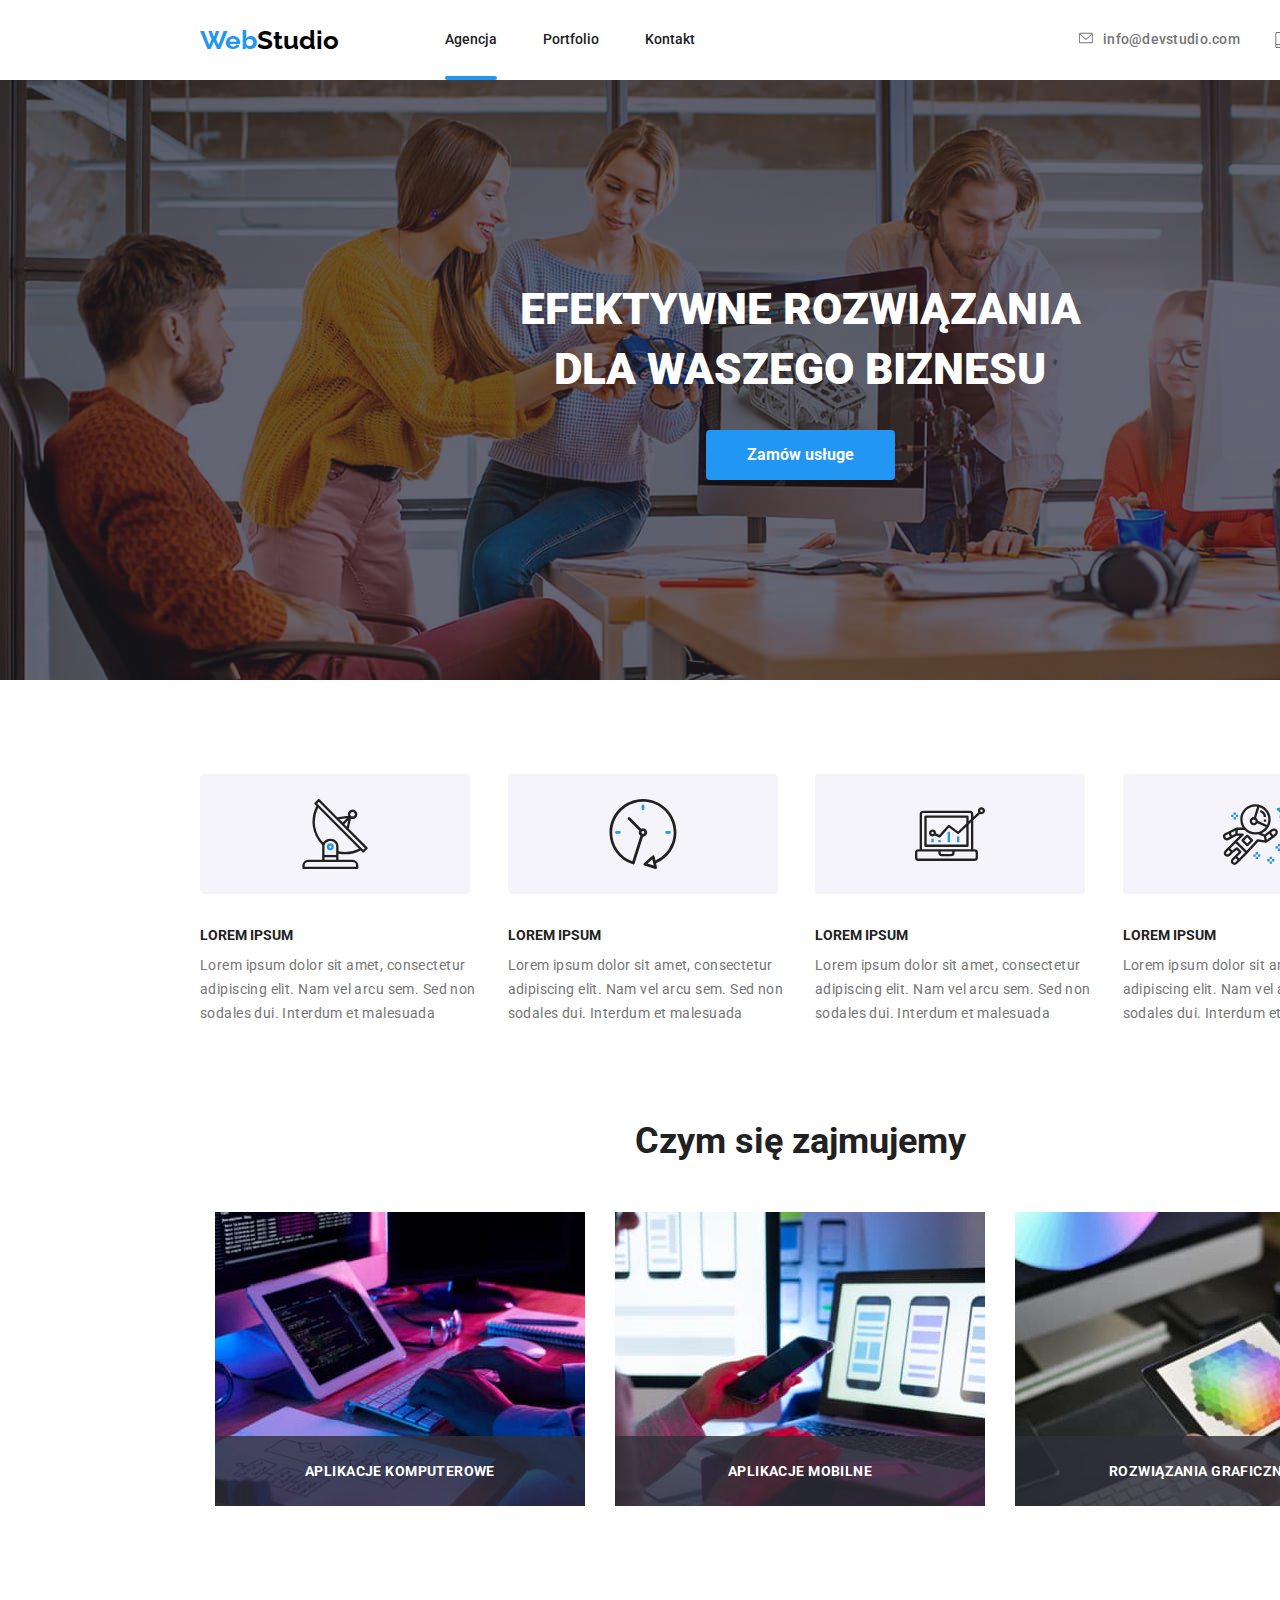
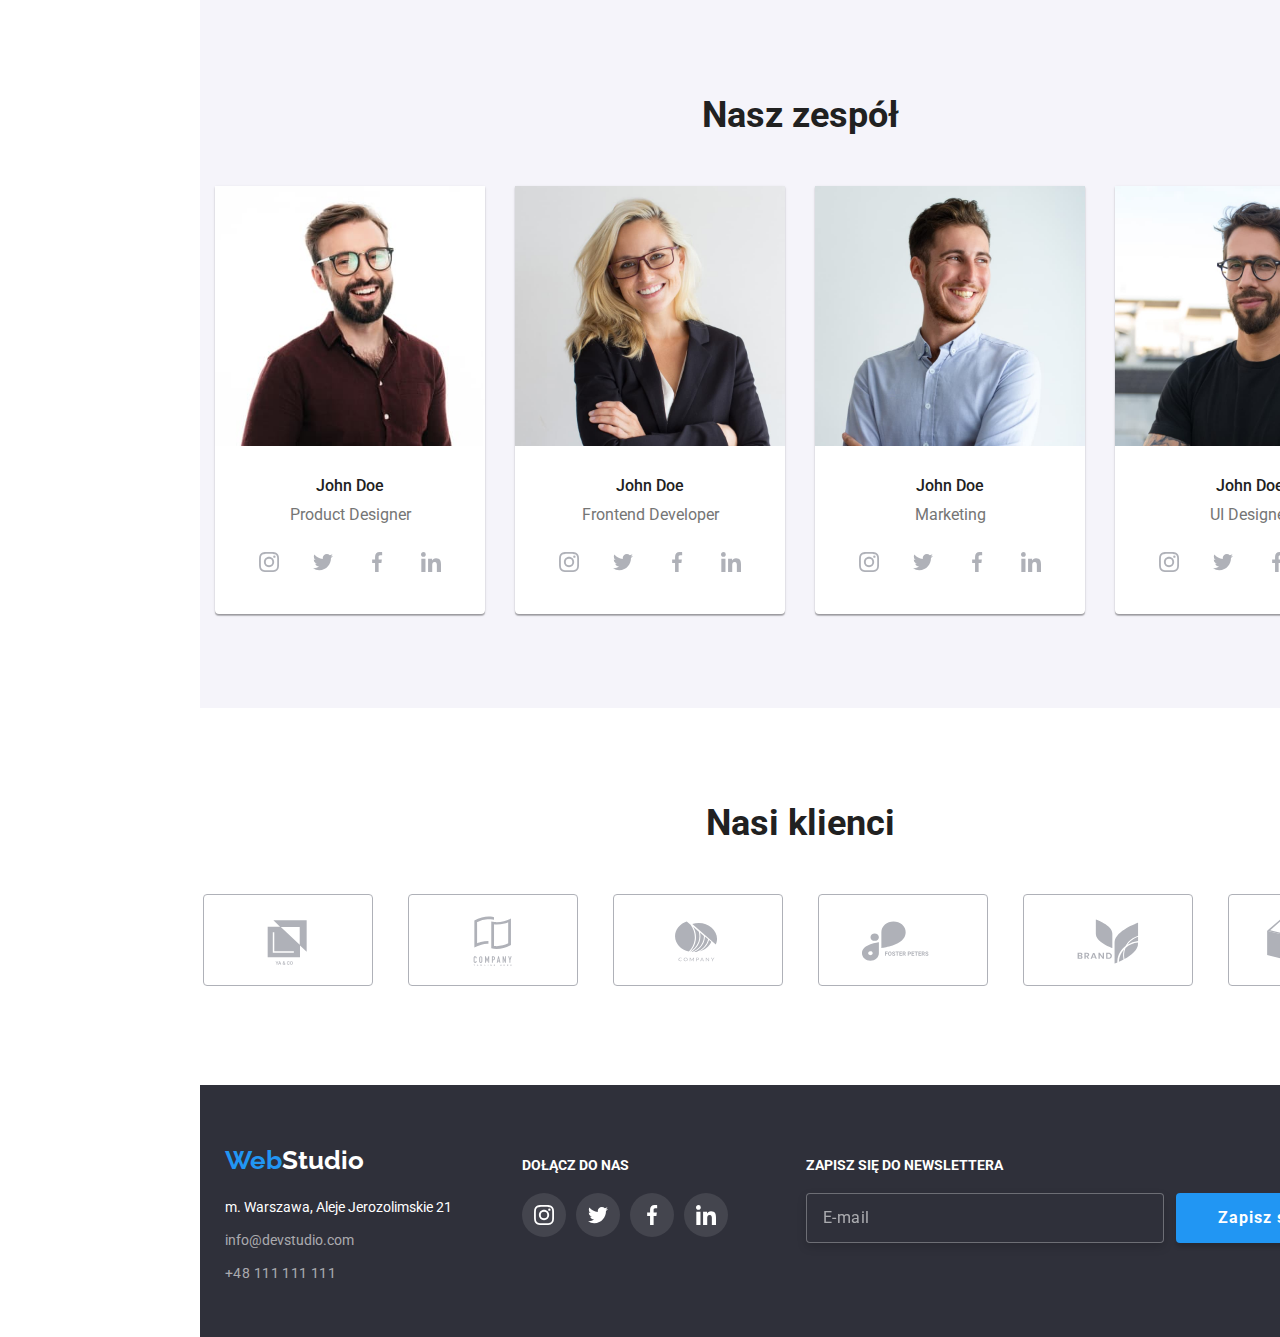
==== commit 66441e1a: "almostall" ====
--- a/index.html
+++ b/index.html
@@ -373,15 +373,16 @@
           </svg>
   <label>Komentarz</label>
   <textarea name="text" rows="5" placeholder="Wprowadź tekst"></textarea>
-<label for="gdpr">Oświadczam, iż akceptuję Regulamin i Politykę prywatności</label>
+<div class="modal-agreement">
   <input type="checkbox" name="agreedToGDPR" id="gdpr">
+<label for="gdpr">Oświadczam, iż akceptuję <a class="modal-link">Regulamin</a> i <a class="modal-link">Politykę prywatności</a></label>
+</div>
 <button class="send-btn" type="submit">Wyślij</button>
 </form>
 <button type="button" class="close-btn" data-modal-close>
-  
     <svg widht="18px" height="18px">
       <use href="./images/icons.svg#icon-close-black-18dp-2-1"></use>
-       </svg>
+    </svg>
         </div>
         </button>
 </div>
--- a/css/styles.css
+++ b/css/styles.css
@@ -685,6 +685,8 @@
   border: 1px solid rgba(255, 255, 255, 0.3);
   filter: drop-shadow(0px 4px 4px rgba(0, 0, 0, 0.15));
   border-radius: 4px;
+}
+.newsletter-email-box input::placeholder {
   font-size: 16px;
   line-height: 1.25;
   display: flex;
@@ -745,6 +747,9 @@
 }
 .modal h3 {
   text-align: center;
+  margin: 0;
+  padding-top: 37px;
+  padding-bottom: 12px;
   font-weight: 700;
   font-size: 20px;
   line-height: 1, 15;
@@ -754,10 +759,73 @@
 }
 .modal form {
   display: flex;
+  padding-left: 40px;
+  padding-right: 40px;
   flex-direction: column;
-  padding: 37px, 40px, 43px, 40px;
-}
-
+}
+.modal form label {
+  font-size: 12px;
+  padding-bottom: 4px;
+  line-height: 1, 17;
+  letter-spacing: 0.01em;
+  color: var(--light-grey);
+}
+
+.modal form input {
+  height: 40px;
+}
+
+.modal form input,
+.modal form textarea {
+  border: 1px solid rgba(33, 33, 33, 0.2);
+  border-radius: 4px;
+  transition-property: border-color;
+  transition-duration: 250ms;
+  transition-timing-function: cubic-bezier(0.4, 0, 0.2, 1);
+}
+.modal form input:hover,
+.modal form input:focus,
+.modal form textarea:hover,
+.modal form textarea:focus {
+  border-color: var(--brand-color);
+}
+
+.modal form textarea {
+  height: 120px;
+  font-size: 12px;
+  line-height: 1, 17;
+  letter-spacing: 0.01em;
+  padding: 12px 16px;
+  resize: none;
+  color: rgba(117, 117, 117, 0.5);
+}
+.modal form textarea::placeholder {
+  font-size: 12px;
+  line-height: 1, 17;
+  letter-spacing: 0.01em;
+  color: rgba(117, 117, 117, 0.5);
+}
+.modal-agreement {
+  padding-top: 20px;
+  padding-bottom: 30px;
+}
+.modal form label:last-child {
+  font-size: 14px;
+  line-height: 1, 71;
+  letter-spacing: 0.03em;
+  color: var(--light-grey);
+}
+/*.modal form input[type="name"] {
+  background-color: url(<id="icon-person-black-18dp-1"viewBox="0 0 32 32"><pathd="M16 16c2.947 0 5.333-2.387 5.333-5.333S18.946 5.334 16 5.334c-2.947 0-5.333 2.387-5.333 5.333S13.054 16 16 16zm0 2.667c-3.56 0-10.667 1.787-10.667 5.333v1.333c0 .733.6 1.333 1.333 1.333h18.667c.733 0 1.333-.6 1.333-1.333V24c0-3.547-7.107-5.333-10.667-5.333z");
+}*/
+.modal form input[type="checkbox"] {
+  width: 16px;
+  height: 15px;
+}
+.modal-link {
+  color: var(--brand-color);
+  text-decoration: underline;
+}
 .not-hidden {
   transition-duration: 1s;
   transition-delay: 10ms;
@@ -766,8 +834,10 @@
 }
 .send-btn {
   align-items: center;
+  width: 200px;
+  height: 50px;
   margin: auto;
-  padding: 10px 41px 10px 41px;
+  padding: 10px 41px;
   background-color: var(--brand-color);
   border: var(--brand-color);
   border-radius: 4px;
